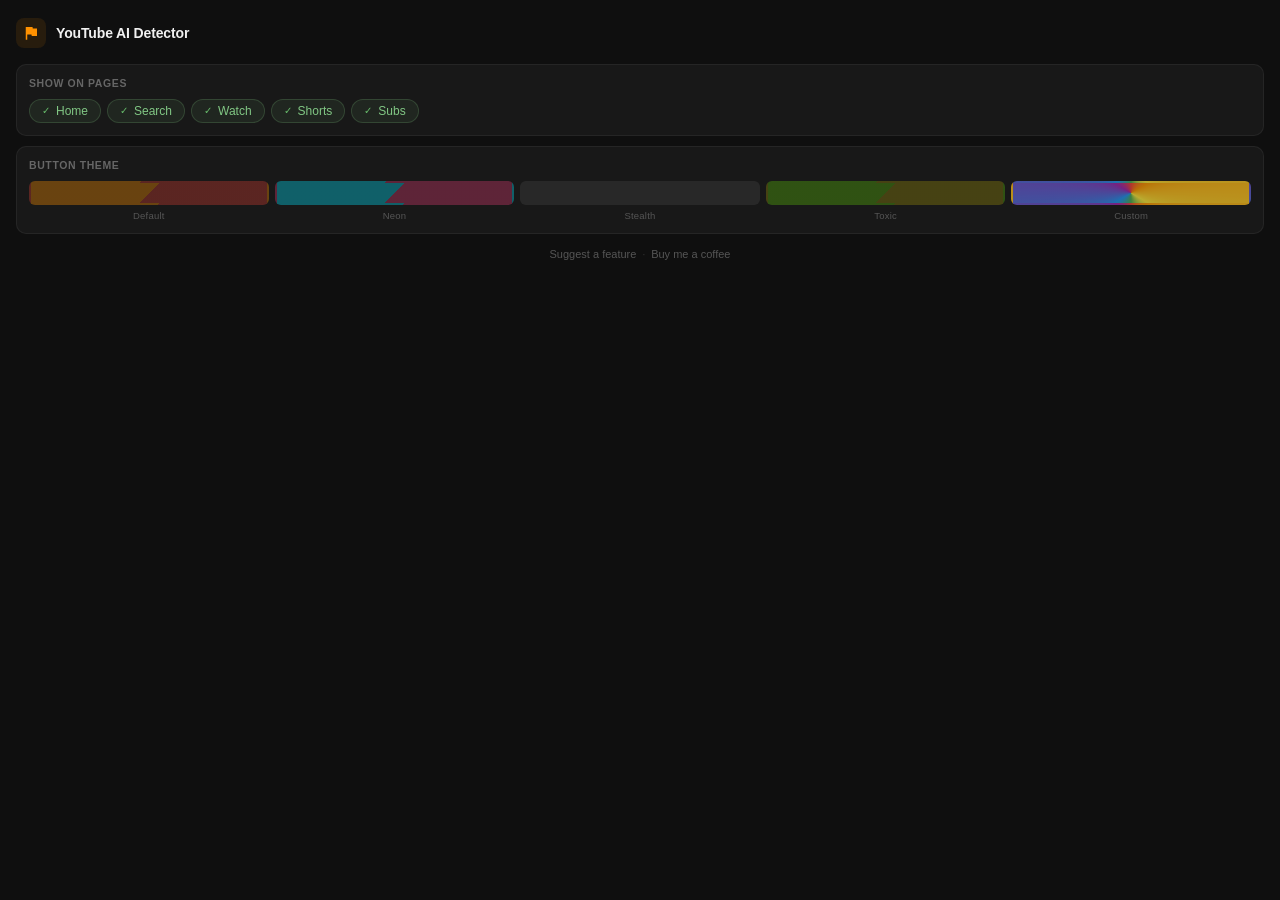
==== extension/popup.html @ 4b3d3bdc "Initial commit" ====
<!DOCTYPE html>
<html lang="en">
<head>
  <meta charset="UTF-8">
  <meta name="viewport" content="width=device-width, initial-scale=1.0">
  <link rel="stylesheet" href="popup.css">
  <title>YouTube AI Blocker</title>
</head>
<body>
  <div class="popup">
    <header class="header">
      <div class="header-icon">
        <svg viewBox="0 0 24 24" width="18" height="18" fill="#ff9100">
          <path d="M14.4 6L14 4H5v17h2v-7h5.6l.4 2h7V6z"/>
        </svg>
      </div>
      <h1 class="header-title">YouTube AI Detector</h1>
    </header>

    <section class="card">
      <p class="card-label">Show on pages</p>
      <div class="page-grid">
        <label class="page-chip" for="toggle-home">
          <input type="checkbox" id="toggle-home" checked>
          <span class="chip-text">Home</span>
        </label>
        <label class="page-chip" for="toggle-search">
          <input type="checkbox" id="toggle-search" checked>
          <span class="chip-text">Search</span>
        </label>
        <label class="page-chip" for="toggle-watch">
          <input type="checkbox" id="toggle-watch" checked>
          <span class="chip-text">Watch</span>
        </label>
        <label class="page-chip" for="toggle-shorts">
          <input type="checkbox" id="toggle-shorts" checked>
          <span class="chip-text">Shorts</span>
        </label>
        <label class="page-chip" for="toggle-subs">
          <input type="checkbox" id="toggle-subs" checked>
          <span class="chip-text">Subs</span>
        </label>
      </div>
    </section>

    <section class="card">
      <p class="card-label">Button theme</p>
      <div class="theme-picker" id="theme-picker">
        <button class="theme-swatch" data-theme="default" title="Default">
          <span class="swatch-fill swatch-default"></span>
          <span class="swatch-name">Default</span>
        </button>
        <button class="theme-swatch" data-theme="neon" title="Neon">
          <span class="swatch-fill swatch-neon"></span>
          <span class="swatch-name">Neon</span>
        </button>
        <button class="theme-swatch" data-theme="stealth" title="Stealth">
          <span class="swatch-fill swatch-stealth"></span>
          <span class="swatch-name">Stealth</span>
        </button>
        <button class="theme-swatch" data-theme="toxic" title="Toxic">
          <span class="swatch-fill swatch-toxic"></span>
          <span class="swatch-name">Toxic</span>
        </button>
        <button class="theme-swatch" data-theme="custom" title="Custom">
          <span class="swatch-fill swatch-custom" id="swatch-custom-fill"></span>
          <span class="swatch-name">Custom</span>
        </button>
      </div>

      <div class="custom-colors" id="custom-colors">
        <div class="color-row">
          <label>Flagged color</label>
          <input type="color" id="color-flagged" value="#ff9100">
        </div>
        <div class="color-row">
          <label>Reported color</label>
          <input type="color" id="color-reported" value="#f44336">
        </div>
      </div>
    </section>

    <footer class="footer">
      <div class="footer-links">
        <a href="mailto:lukasdzn1@gmail.com?subject=YouTube%20AI%20Blocker%20Feedback" class="footer-link">Suggest a feature</a>
        <span class="footer-dot">·</span>
        <a href="https://www.buymeacoffee.com/lukasdzn" target="_blank" class="footer-link">Buy me a coffee</a>
      </div>
    </footer>
  </div>
  <script src="popup.js"></script>
</body>
</html>
---- extension/popup.css ----
* {
  margin: 0;
  padding: 0;
  box-sizing: border-box;
}

body {
  font-family: "Roboto", "YouTube Noto", Arial, sans-serif;
  background: #0f0f0f;
  color: #e8e8e8;
  min-width: 300px;
  -webkit-font-smoothing: antialiased;
}

/* ---------- Layout ---------- */

.popup {
  padding: 16px;
  display: flex;
  flex-direction: column;
  gap: 10px;
}

/* ---------- Header ---------- */

.header {
  display: flex;
  align-items: center;
  gap: 10px;
  padding: 2px 0 6px;
}

.header-icon {
  display: flex;
  align-items: center;
  justify-content: center;
  width: 30px;
  height: 30px;
  border-radius: 8px;
  background: rgba(255, 145, 0, 0.1);
  flex-shrink: 0;
}

.header-title {
  font-size: 14px;
  font-weight: 600;
  color: #f1f1f1;
  letter-spacing: -0.01em;
}

/* ---------- Card ---------- */

.card {
  background: rgba(255, 255, 255, 0.04);
  border: 1px solid rgba(255, 255, 255, 0.06);
  border-radius: 10px;
  padding: 12px;
}

.card-label {
  font-size: 10.5px;
  font-weight: 600;
  color: #666;
  text-transform: uppercase;
  letter-spacing: 0.6px;
  margin-bottom: 10px;
}

/* ---------- Page Chips ---------- */

.page-grid {
  display: flex;
  flex-wrap: wrap;
  gap: 6px;
}

.page-chip {
  display: flex;
  align-items: center;
  gap: 0;
  padding: 5px 12px;
  border-radius: 16px;
  background: rgba(255, 255, 255, 0.06);
  border: 1px solid rgba(255, 255, 255, 0.06);
  cursor: pointer;
  transition: background 0.15s, border-color 0.15s;
  user-select: none;
}

.page-chip:hover {
  background: rgba(255, 255, 255, 0.1);
}

.page-chip input {
  display: none;
}

.page-chip input:checked ~ .chip-text {
  color: #81c784;
}

.page-chip input:checked ~ .chip-text::before {
  opacity: 1;
  width: 10px;
  margin-right: 4px;
}

.page-chip:has(input:checked) {
  border-color: rgba(129, 199, 132, 0.2);
  background: rgba(129, 199, 132, 0.08);
}

.chip-text {
  font-size: 12px;
  font-weight: 500;
  color: #888;
  display: flex;
  align-items: center;
  transition: color 0.15s;
  line-height: 1;
}

.chip-text::before {
  content: "✓";
  display: inline-block;
  width: 0;
  font-size: 10px;
  color: #66bb6a;
  opacity: 0;
  margin-right: 0;
  overflow: hidden;
  transition: opacity 0.15s, width 0.15s, margin 0.15s;
}

/* ---------- Theme Picker ---------- */

.theme-picker {
  display: flex;
  gap: 6px;
}

.theme-swatch {
  flex: 1;
  display: flex;
  flex-direction: column;
  align-items: center;
  gap: 5px;
  border: none;
  background: none;
  cursor: pointer;
  padding: 0;
  transition: transform 0.1s;
}

.theme-swatch:hover {
  transform: scale(1.05);
}

.swatch-fill {
  width: 100%;
  height: 24px;
  border-radius: 6px;
  box-sizing: border-box;
  border: 2px solid transparent;
  transition: border-color 0.15s;
}

.theme-swatch.active .swatch-fill {
  border-color: #3ea6ff;
}

.swatch-name {
  font-size: 9.5px;
  font-weight: 500;
  color: #555;
  letter-spacing: 0.2px;
  transition: color 0.15s;
}

.theme-swatch.active .swatch-name {
  color: #3ea6ff;
}

.swatch-default {
  background: linear-gradient(135deg, rgba(255, 145, 0, 0.35) 50%, rgba(244, 67, 54, 0.3) 50%);
}

.swatch-neon {
  background: linear-gradient(135deg, rgba(0, 229, 255, 0.35) 50%, rgba(255, 64, 129, 0.3) 50%);
}

.swatch-stealth {
  background: rgba(255, 255, 255, 0.07);
}

.swatch-toxic {
  background: linear-gradient(135deg, rgba(118, 255, 3, 0.25) 50%, rgba(255, 234, 0, 0.2) 50%);
}

.swatch-custom {
  background: conic-gradient(
    #f44336, #ff9800, #ffeb3b, #4caf50,
    #2196f3, #9c27b0, #f44336
  );
  opacity: 0.7;
}

.theme-swatch.active .swatch-custom {
  opacity: 1;
}

/* ---------- Custom Colors ---------- */

.custom-colors {
  display: none;
  margin-top: 10px;
  padding-top: 10px;
  border-top: 1px solid rgba(255, 255, 255, 0.06);
}

.custom-colors.visible {
  display: block;
}

.color-row {
  display: flex;
  align-items: center;
  justify-content: space-between;
  padding: 4px 0;
}

.color-row label {
  font-size: 12px;
  color: #888;
  font-weight: 400;
}

.color-row input[type="color"] {
  -webkit-appearance: none;
  appearance: none;
  width: 36px;
  height: 22px;
  border: 1px solid rgba(255, 255, 255, 0.1);
  border-radius: 6px;
  background: none;
  cursor: pointer;
  padding: 0;
  transition: border-color 0.15s;
}

.color-row input[type="color"]:hover {
  border-color: rgba(255, 255, 255, 0.25);
}

.color-row input[type="color"]::-webkit-color-swatch-wrapper {
  padding: 2px;
}

.color-row input[type="color"]::-webkit-color-swatch {
  border: none;
  border-radius: 4px;
}

/* ---------- Footer ---------- */

.footer {
  padding-top: 4px;
  text-align: center;
}

.footer-links {
  display: flex;
  justify-content: center;
  align-items: center;
  gap: 6px;
}

.footer-link {
  font-size: 11px;
  color: #555;
  text-decoration: none;
  transition: color 0.15s;
}

.footer-link:hover {
  color: #3ea6ff;
}

.footer-dot {
  font-size: 10px;
  color: #333;
}
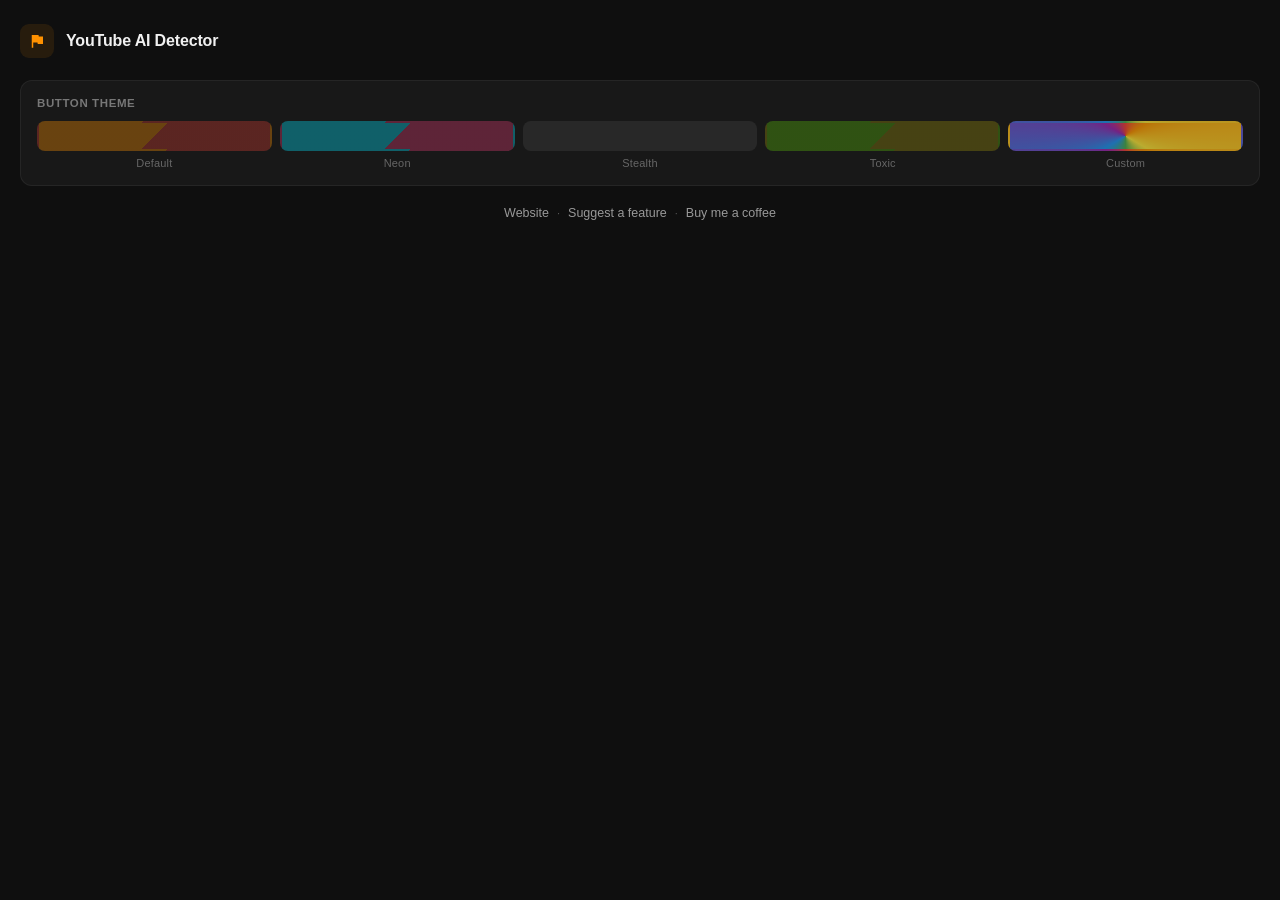
==== commit 3bbfa2e9: "-" ====
--- a/extension/popup.html
+++ b/extension/popup.html
@@ -16,32 +16,6 @@
       </div>
       <h1 class="header-title">YouTube AI Detector</h1>
     </header>
-
-    <section class="card">
-      <p class="card-label">Show on pages</p>
-      <div class="page-grid">
-        <label class="page-chip" for="toggle-home">
-          <input type="checkbox" id="toggle-home" checked>
-          <span class="chip-text">Home</span>
-        </label>
-        <label class="page-chip" for="toggle-search">
-          <input type="checkbox" id="toggle-search" checked>
-          <span class="chip-text">Search</span>
-        </label>
-        <label class="page-chip" for="toggle-watch">
-          <input type="checkbox" id="toggle-watch" checked>
-          <span class="chip-text">Watch</span>
-        </label>
-        <label class="page-chip" for="toggle-shorts">
-          <input type="checkbox" id="toggle-shorts" checked>
-          <span class="chip-text">Shorts</span>
-        </label>
-        <label class="page-chip" for="toggle-subs">
-          <input type="checkbox" id="toggle-subs" checked>
-          <span class="chip-text">Subs</span>
-        </label>
-      </div>
-    </section>
 
     <section class="card">
       <p class="card-label">Button theme</p>
@@ -82,6 +56,8 @@
 
     <footer class="footer">
       <div class="footer-links">
+        <a href="https://youtube-ai-detector.lukasdzenk.com" target="_blank" class="footer-link">Website</a>
+        <span class="footer-dot">·</span>
         <a href="mailto:lukasdzn1@gmail.com?subject=YouTube%20AI%20Blocker%20Feedback" class="footer-link">Suggest a feature</a>
         <span class="footer-dot">·</span>
         <a href="https://www.buymeacoffee.com/lukasdzn" target="_blank" class="footer-link">Buy me a coffee</a>
--- a/extension/popup.css
+++ b/extension/popup.css
@@ -8,17 +8,17 @@
   font-family: "Roboto", "YouTube Noto", Arial, sans-serif;
   background: #0f0f0f;
   color: #e8e8e8;
-  min-width: 300px;
+  min-width: 360px;
   -webkit-font-smoothing: antialiased;
 }
 
 /* ---------- Layout ---------- */
 
 .popup {
-  padding: 16px;
+  padding: 20px;
   display: flex;
   flex-direction: column;
-  gap: 10px;
+  gap: 14px;
 }
 
 /* ---------- Header ---------- */
@@ -26,23 +26,23 @@
 .header {
   display: flex;
   align-items: center;
-  gap: 10px;
-  padding: 2px 0 6px;
+  gap: 12px;
+  padding: 4px 0 8px;
 }
 
 .header-icon {
   display: flex;
   align-items: center;
   justify-content: center;
-  width: 30px;
-  height: 30px;
-  border-radius: 8px;
+  width: 34px;
+  height: 34px;
+  border-radius: 9px;
   background: rgba(255, 145, 0, 0.1);
   flex-shrink: 0;
 }
 
 .header-title {
-  font-size: 14px;
+  font-size: 16px;
   font-weight: 600;
   color: #f1f1f1;
   letter-spacing: -0.01em;
@@ -53,90 +53,24 @@
 .card {
   background: rgba(255, 255, 255, 0.04);
   border: 1px solid rgba(255, 255, 255, 0.06);
-  border-radius: 10px;
-  padding: 12px;
+  border-radius: 12px;
+  padding: 16px;
 }
 
 .card-label {
-  font-size: 10.5px;
+  font-size: 11.5px;
   font-weight: 600;
-  color: #666;
+  color: #777;
   text-transform: uppercase;
   letter-spacing: 0.6px;
-  margin-bottom: 10px;
-}
-
-/* ---------- Page Chips ---------- */
-
-.page-grid {
-  display: flex;
-  flex-wrap: wrap;
-  gap: 6px;
-}
-
-.page-chip {
-  display: flex;
-  align-items: center;
-  gap: 0;
-  padding: 5px 12px;
-  border-radius: 16px;
-  background: rgba(255, 255, 255, 0.06);
-  border: 1px solid rgba(255, 255, 255, 0.06);
-  cursor: pointer;
-  transition: background 0.15s, border-color 0.15s;
-  user-select: none;
-}
-
-.page-chip:hover {
-  background: rgba(255, 255, 255, 0.1);
-}
-
-.page-chip input {
-  display: none;
-}
-
-.page-chip input:checked ~ .chip-text {
-  color: #81c784;
-}
-
-.page-chip input:checked ~ .chip-text::before {
-  opacity: 1;
-  width: 10px;
-  margin-right: 4px;
-}
-
-.page-chip:has(input:checked) {
-  border-color: rgba(129, 199, 132, 0.2);
-  background: rgba(129, 199, 132, 0.08);
-}
-
-.chip-text {
-  font-size: 12px;
-  font-weight: 500;
-  color: #888;
-  display: flex;
-  align-items: center;
-  transition: color 0.15s;
-  line-height: 1;
-}
-
-.chip-text::before {
-  content: "✓";
-  display: inline-block;
-  width: 0;
-  font-size: 10px;
-  color: #66bb6a;
-  opacity: 0;
-  margin-right: 0;
-  overflow: hidden;
-  transition: opacity 0.15s, width 0.15s, margin 0.15s;
+  margin-bottom: 12px;
 }
 
 /* ---------- Theme Picker ---------- */
 
 .theme-picker {
   display: flex;
-  gap: 6px;
+  gap: 8px;
 }
 
 .theme-swatch {
@@ -144,7 +78,7 @@
   display: flex;
   flex-direction: column;
   align-items: center;
-  gap: 5px;
+  gap: 6px;
   border: none;
   background: none;
   cursor: pointer;
@@ -158,8 +92,8 @@
 
 .swatch-fill {
   width: 100%;
-  height: 24px;
-  border-radius: 6px;
+  height: 30px;
+  border-radius: 8px;
   box-sizing: border-box;
   border: 2px solid transparent;
   transition: border-color 0.15s;
@@ -170,9 +104,9 @@
 }
 
 .swatch-name {
-  font-size: 9.5px;
+  font-size: 11px;
   font-weight: 500;
-  color: #555;
+  color: #666;
   letter-spacing: 0.2px;
   transition: color 0.15s;
 }
@@ -213,8 +147,8 @@
 
 .custom-colors {
   display: none;
-  margin-top: 10px;
-  padding-top: 10px;
+  margin-top: 14px;
+  padding-top: 14px;
   border-top: 1px solid rgba(255, 255, 255, 0.06);
 }
 
@@ -226,20 +160,20 @@
   display: flex;
   align-items: center;
   justify-content: space-between;
-  padding: 4px 0;
+  padding: 5px 0;
 }
 
 .color-row label {
-  font-size: 12px;
-  color: #888;
+  font-size: 13px;
+  color: #999;
   font-weight: 400;
 }
 
 .color-row input[type="color"] {
   -webkit-appearance: none;
   appearance: none;
-  width: 36px;
-  height: 22px;
+  width: 40px;
+  height: 26px;
   border: 1px solid rgba(255, 255, 255, 0.1);
   border-radius: 6px;
   background: none;
@@ -264,7 +198,7 @@
 /* ---------- Footer ---------- */
 
 .footer {
-  padding-top: 4px;
+  padding-top: 6px;
   text-align: center;
 }
 
@@ -272,21 +206,21 @@
   display: flex;
   justify-content: center;
   align-items: center;
-  gap: 6px;
+  gap: 8px;
 }
 
 .footer-link {
+  font-size: 12.5px;
+  color: #999;
+  text-decoration: none;
+  transition: color 0.15s;
+}
+
+.footer-link:hover {
+  color: #3ea6ff;
+}
+
+.footer-dot {
   font-size: 11px;
   color: #555;
-  text-decoration: none;
-  transition: color 0.15s;
-}
-
-.footer-link:hover {
-  color: #3ea6ff;
-}
-
-.footer-dot {
-  font-size: 10px;
-  color: #333;
-}
+}
